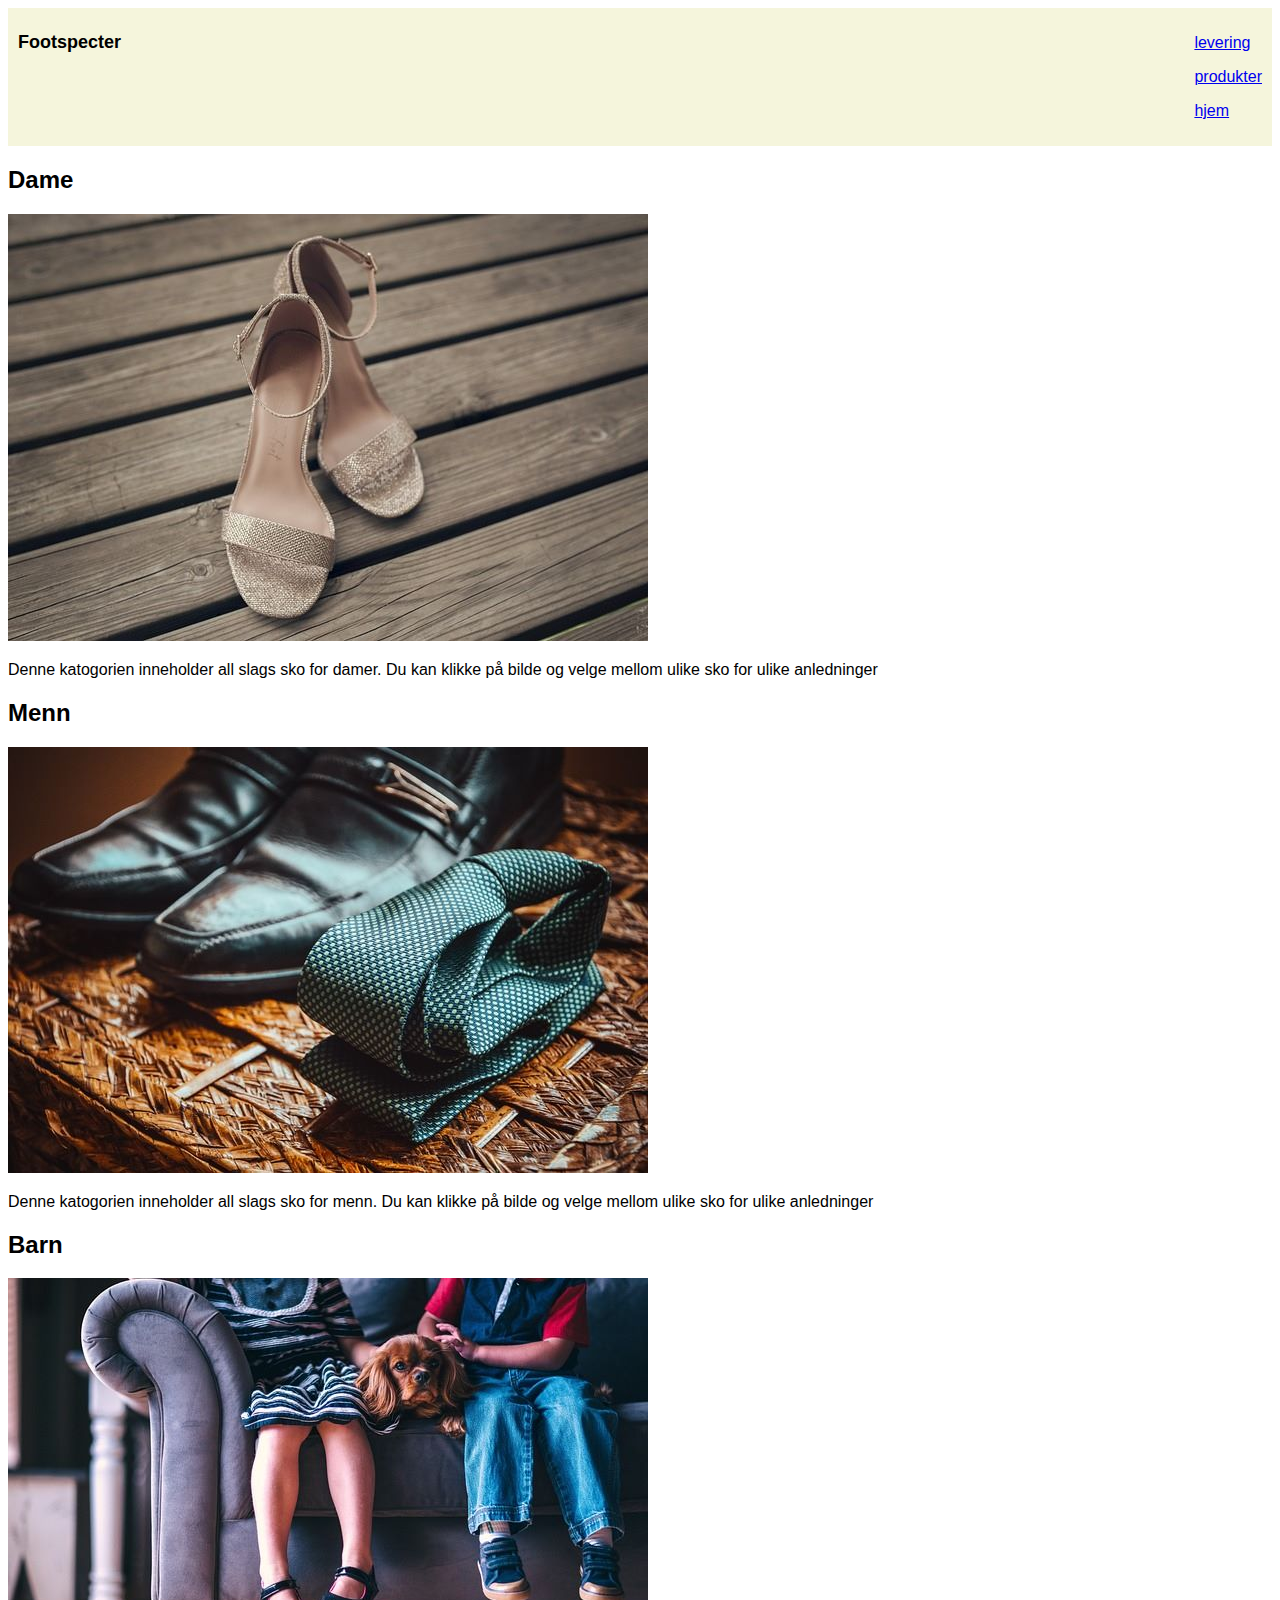
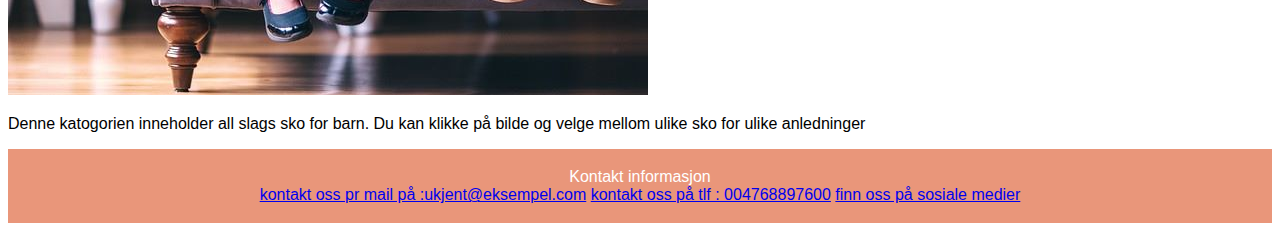
==== index.html @ b7c99135 "opplastning av bilder" ====
<!DOCTYPE html>
<html lang="no">
<head>
    
    <meta charset="UTF-8">
    <meta name="viewport" content="width=device-width, initial-scale=1.0">
    <link rel="stylesheet" href="css/style.css" type="text/css">
    <title>Footspector</title>
</head>
<body>
    <div id="grid-container">

        <header>
            <a href="index.html" id="logo">Footspecter</a>
            <nav>
                <ul><li><a href="valgfriside.html" class="w3-bar-item w3-button">levering</a></li></ul>
                <ul><li><a href="produkt.html" class="w3-bar-item w3-button">produkter</a></li></ul>
                <ul><li><a href="index.html" class="w3-bar-item w3-button">hjem</a></li></ul>
            </nav>
        </header>

        
        <main>
            
            <section class="categories"></section>
                
                      
            <article>

                <h2>Dame</h2>
                
                <img src="img/dame.jpg" alt="Dame">
                 
                <p>Denne katogorien inneholder all slags sko for damer. Du kan klikke på bilde og velge mellom ulike sko for ulike anledninger</p>
                 
            </article>
             
            <article>

                <h2>Menn</h2>
                
                <img src="img/Menn.jpg" alt="Menn">
                 
                <p>Denne katogorien inneholder all slags sko for menn. Du kan klikke på bilde og velge mellom ulike sko for ulike anledninger</p>
                 
            </article>
             
            <article>

                <h2>Barn</h2>
                <img src="img/barn.jpg" alt="barn">
                <p>Denne katogorien inneholder all slags sko for barn. Du kan klikke på bilde og velge mellom ulike sko for ulike anledninger</p>
                 
            </article>

        

        </main>

    </div>
    
    <footer>
        
        <p>Kontakt informasjon<br>

            <a href="footspector:ukjent@eksempel.com">kontakt oss pr mail på :ukjent@eksempel.com</a>
            <a href="footspector:ukjent@eksempel.com">kontakt oss på tlf : 004768897600</a>
            <a href="footspector:ukjent@eksempel.com">finn oss på sosiale medier</a></p>
        
    </footer>

</body>

</html>
---- css/style.css ----
body {
     font-family: Arial, Helvetica, sans-serif;
}

header {
    
    display: flex;
    align-items: center;
    justify-content: space-between;
    padding: 10px;
    background-color: beige;
    align-items: baseline;
}

.logo {
    flex: 1;
}


header nav ul {
    display: flex;
    gap: 0.5rem;
    list-style: none;
}

#logo {
    text-decoration: none;
    font-size: 18px;
    font-weight: 600;
    color: #000;
}


.categories {
    display: flex;
    flex-direction: column;
    gap: 1rem;
}

.categories article {
    flex:110;
}

footer {
    display: grid;
    text-align: center;
    padding: 3px;
    background-color: beige;
    color: white;
}

form {
    border: 3px solid #f1f1f1;
}

input[type=text], input[type=password]{
    width: 100%;
    padding:12px 20px;
    margin: 8px 0;
    display: inline-block;
    border: 1px solid #ccc;
    box-sizing: border-box;
}

.imgvalgfriside {
    text-align: center;
    margin:24px 0 12px 0;
}

img.logo {
    width: 40%;
    border-radius: 50%;
}

.valgfriside {
    padding: 16px;
}

@media only screen and (min-width: 850px) {
    #grid-container {
        grid-template-areas: "header main footer";
        grid-template-columns: 1fr;
        grid-template-rows: repeat(4, auto);
    }
    
    }

.cateegories {
    flex-direction: row;
    flex-wrap: nowrap;
}


    footer {
        text-align: center;
        padding: 3px;
        background-color: DarkSalmon;
        color: white;
      }


/* .default-flex article img { */
    /* width: 100%; */

   /* .left-section {
        display: flex;
        align-items: center;
        gap: 10px;
    
    }
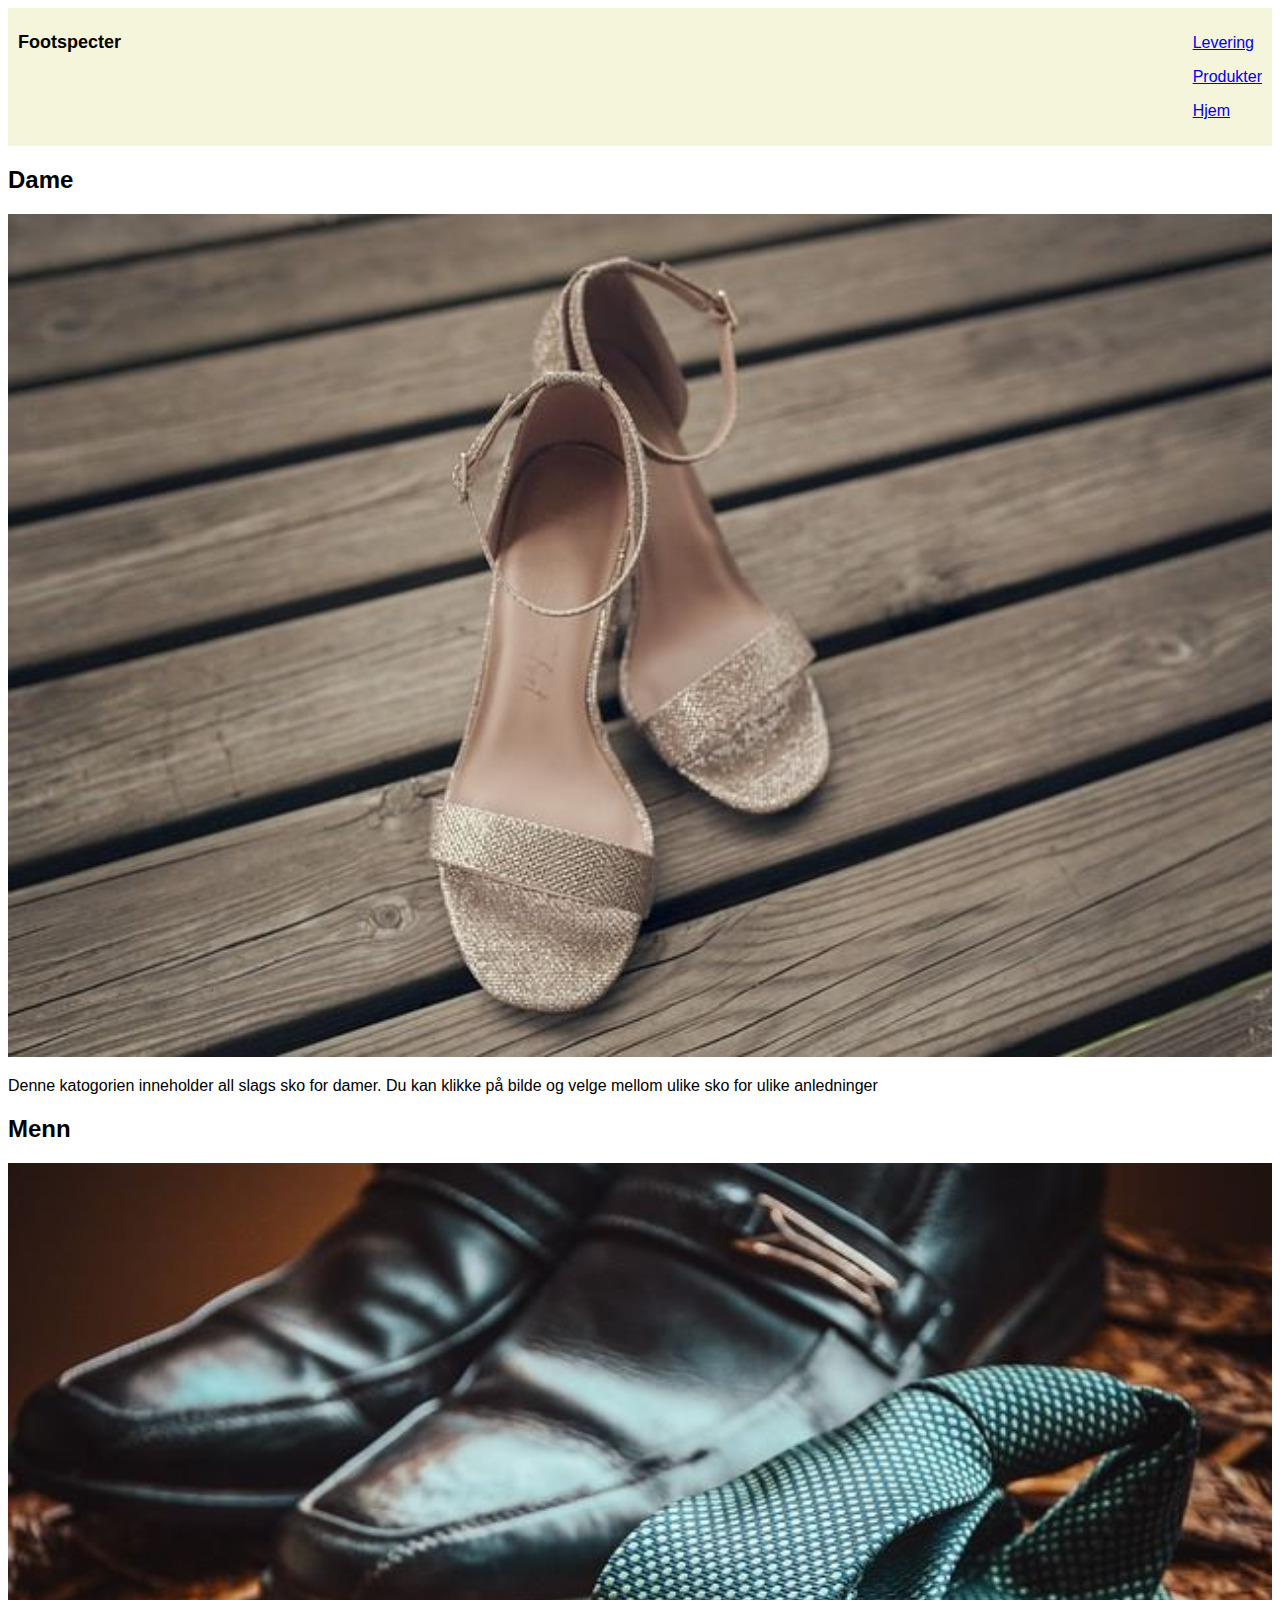
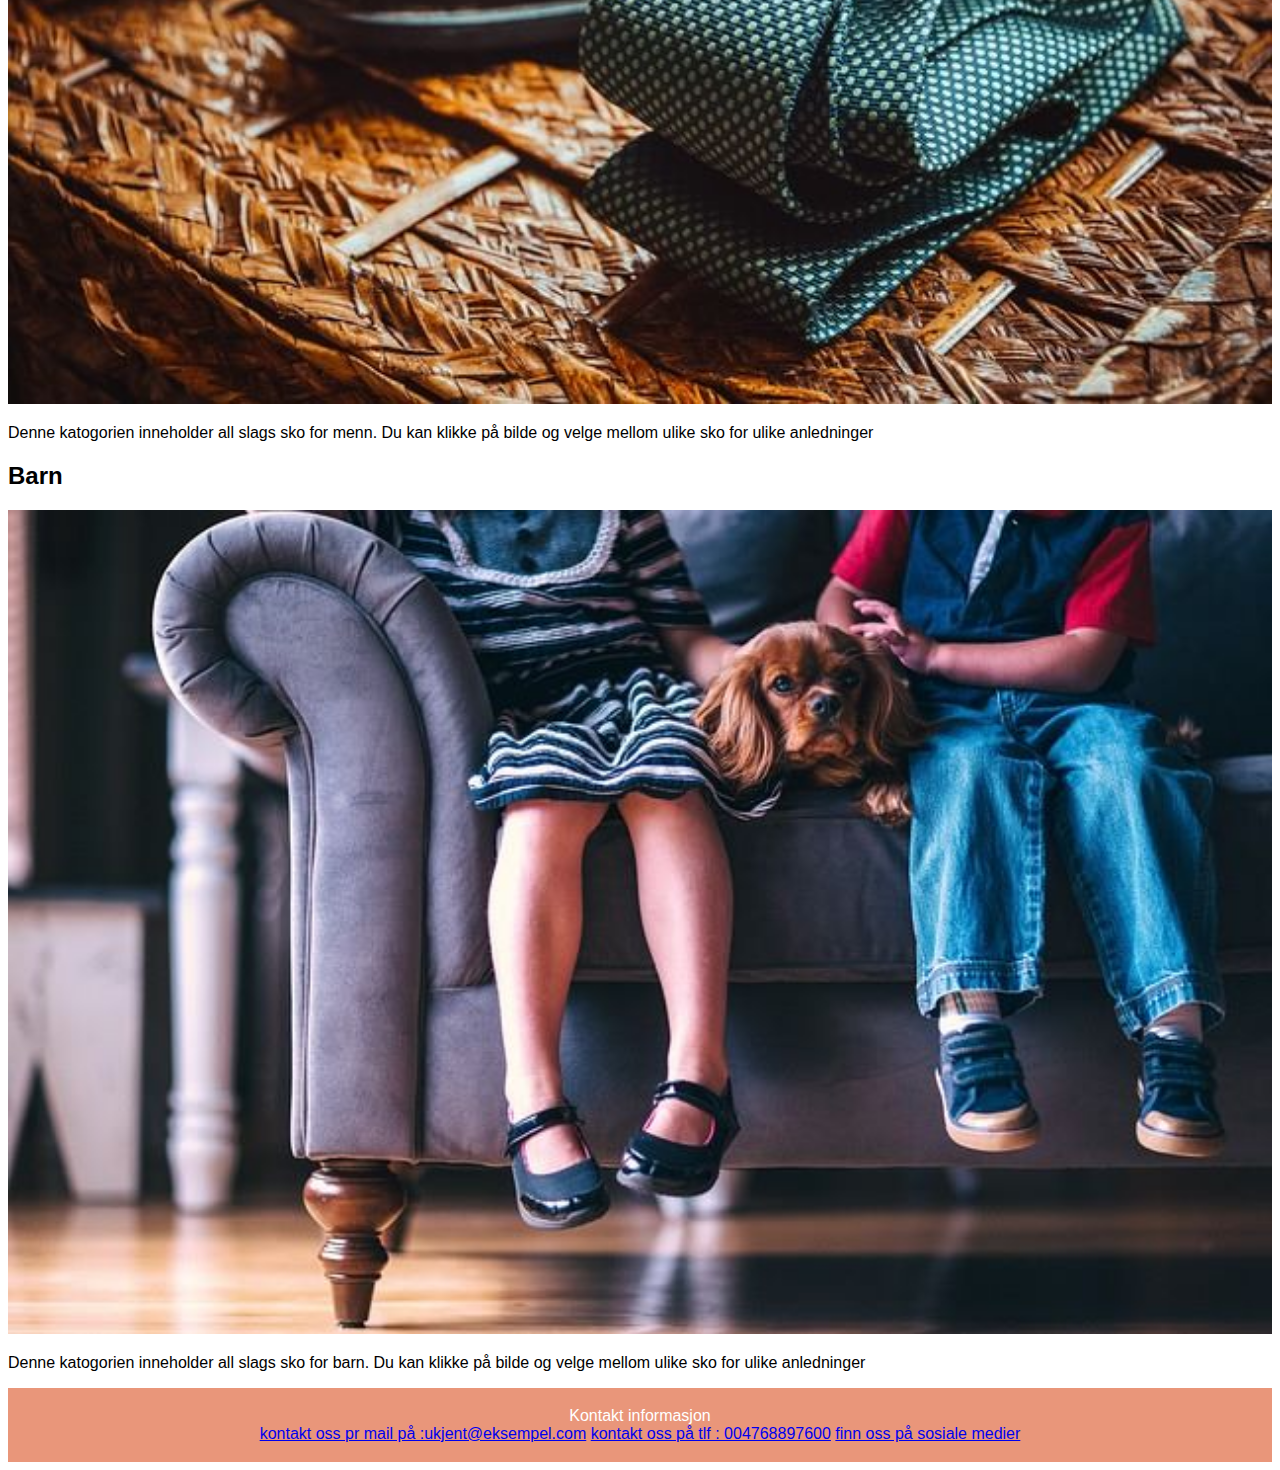
==== commit 67744feb: "BILDER" ====
--- a/index.html
+++ b/index.html
@@ -13,9 +13,9 @@
         <header>
             <a href="index.html" id="logo">Footspecter</a>
             <nav>
-                <ul><li><a href="valgfriside.html" class="w3-bar-item w3-button">levering</a></li></ul>
-                <ul><li><a href="produkt.html" class="w3-bar-item w3-button">produkter</a></li></ul>
-                <ul><li><a href="index.html" class="w3-bar-item w3-button">hjem</a></li></ul>
+                <ul><li><a href="valgfriside.html" class="w3-bar-item w3-button">Levering</a></li></ul>
+                <ul><li><a href="produkt.html" class="w3-bar-item w3-button">Produkter</a></li></ul>
+                <ul><li><a href="index.html" class="w3-bar-item w3-button">Hjem</a></li></ul>
             </nav>
         </header>
 
@@ -29,7 +29,7 @@
 
                 <h2>Dame</h2>
                 
-                <img src="img/dame.jpg" alt="Dame">
+                <img class="picture" src="img/dame.jpg" alt="Dame">
                  
                 <p>Denne katogorien inneholder all slags sko for damer. Du kan klikke på bilde og velge mellom ulike sko for ulike anledninger</p>
                  
@@ -39,7 +39,7 @@
 
                 <h2>Menn</h2>
                 
-                <img src="img/Menn.jpg" alt="Menn">
+                <img class="picture" src="img/Menn.jpg" alt="Menn">
                  
                 <p>Denne katogorien inneholder all slags sko for menn. Du kan klikke på bilde og velge mellom ulike sko for ulike anledninger</p>
                  
@@ -48,7 +48,7 @@
             <article>
 
                 <h2>Barn</h2>
-                <img src="img/barn.jpg" alt="barn">
+                <img class="picture" src="img/barn.jpg" alt="barn">
                 <p>Denne katogorien inneholder all slags sko for barn. Du kan klikke på bilde og velge mellom ulike sko for ulike anledninger</p>
                  
             </article>
--- a/css/style.css
+++ b/css/style.css
@@ -77,6 +77,10 @@
     padding: 16px;
 }
 
+.picture {
+    width: 100%;
+}
+
 @media only screen and (min-width: 850px) {
     #grid-container {
         grid-template-areas: "header main footer";
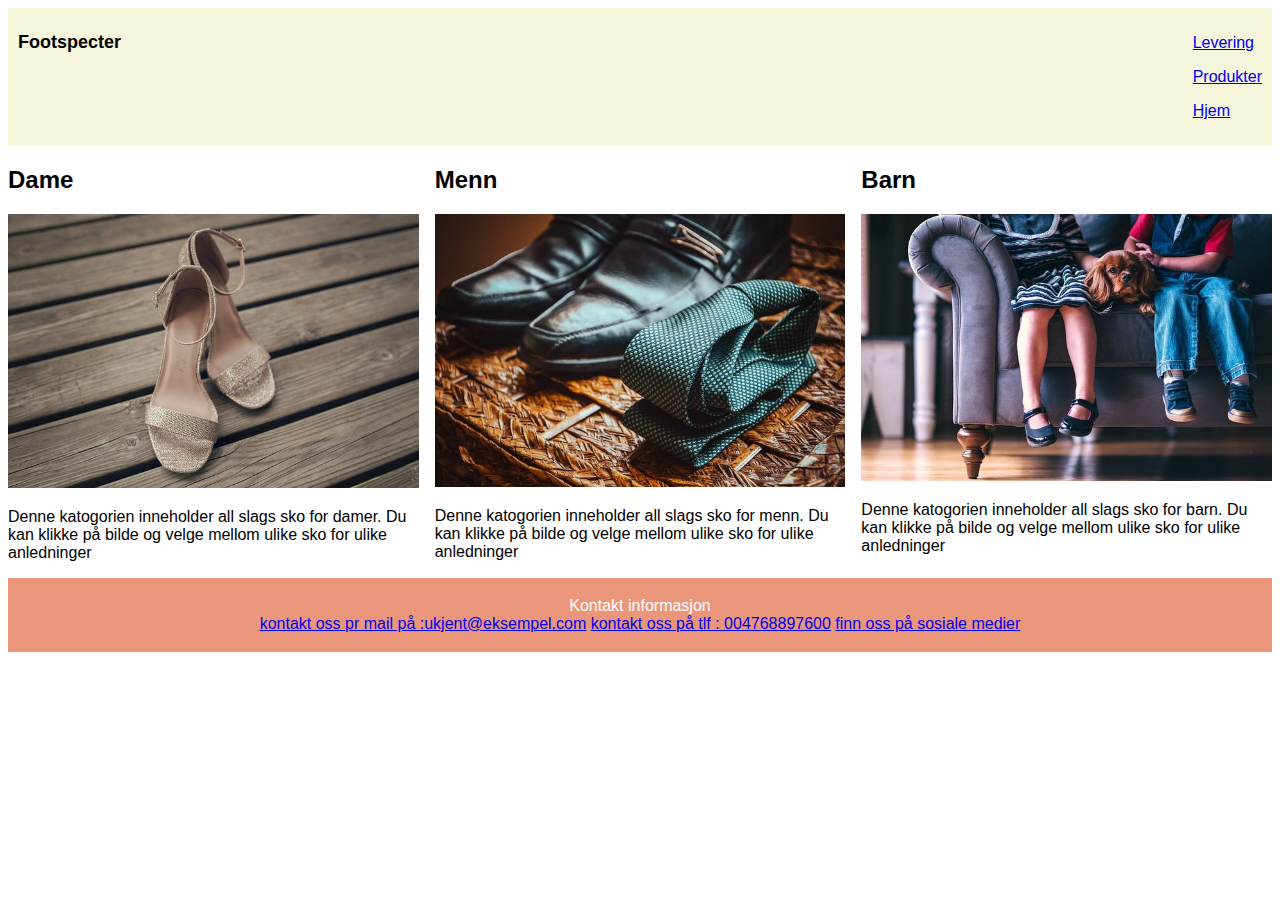
==== commit 084b98ac: "Oppdateringer1" ====
--- a/index.html
+++ b/index.html
@@ -21,38 +21,42 @@
 
         
         <main>
+
             
-            <section class="categories"></section>
+            <section class="categories">
                 
-                      
-            <article>
+                <article>
 
-                <h2>Dame</h2>
+                    
+                    <h2>Dame</h2>
+                    <img class="picture" src="img/dame.jpg" alt="Dame">
+                 
+                    <p>Denne katogorien inneholder all slags sko for damer. Du kan klikke på bilde og velge mellom ulike sko for ulike anledninger</p>
+                 
+                </article>
+
+             
+                <article>
+
                 
-                <img class="picture" src="img/dame.jpg" alt="Dame">
+                    <h2>Menn</h2>
+
+                
+                    <img class="picture" src="img/Menn.jpg" alt="Menn">
+
                  
-                <p>Denne katogorien inneholder all slags sko for damer. Du kan klikke på bilde og velge mellom ulike sko for ulike anledninger</p>
+                    <p>Denne katogorien inneholder all slags sko for menn. Du kan klikke på bilde og velge mellom ulike sko for ulike anledninger</p>
+                </article>
+
+                <article>
+                    
+                    <h2>Barn</h2>
+                    <img class="picture" src="img/barn.jpg" alt="barn">
+                    <p>Denne katogorien inneholder all slags sko for barn. Du kan klikke på bilde og velge mellom ulike sko for ulike anledninger</p>
                  
-            </article>
-             
-            <article>
+                </article>
 
-                <h2>Menn</h2>
-                
-                <img class="picture" src="img/Menn.jpg" alt="Menn">
-                 
-                <p>Denne katogorien inneholder all slags sko for menn. Du kan klikke på bilde og velge mellom ulike sko for ulike anledninger</p>
-                 
-            </article>
-             
-            <article>
-
-                <h2>Barn</h2>
-                <img class="picture" src="img/barn.jpg" alt="barn">
-                <p>Denne katogorien inneholder all slags sko for barn. Du kan klikke på bilde og velge mellom ulike sko for ulike anledninger</p>
-                 
-            </article>
-
+            </section>
         
 
         </main>
--- a/css/style.css
+++ b/css/style.css
@@ -81,18 +81,9 @@
     width: 100%;
 }
 
-@media only screen and (min-width: 850px) {
-    #grid-container {
-        grid-template-areas: "header main footer";
-        grid-template-columns: 1fr;
-        grid-template-rows: repeat(4, auto);
-    }
-    
-    }
-
-.cateegories {
-    flex-direction: row;
-    flex-wrap: nowrap;
+.categories {
+    display:flex;
+    flex-direction: column;
 }
 
 
@@ -112,7 +103,24 @@
         align-items: center;
         gap: 10px;
     
-    }    
+    }
+
+    */
+
+
+@media only screen and (min-width: 850px) {
+    #grid-container {
+        grid-template-areas: "header main footer";
+        grid-template-columns: 1fr;
+        grid-template-rows: repeat(4, auto);
+    }
+
+    .categories {
+        flex-direction: row;
+        flex-wrap: nowrap;
+    }
+    
+}
 
 
 
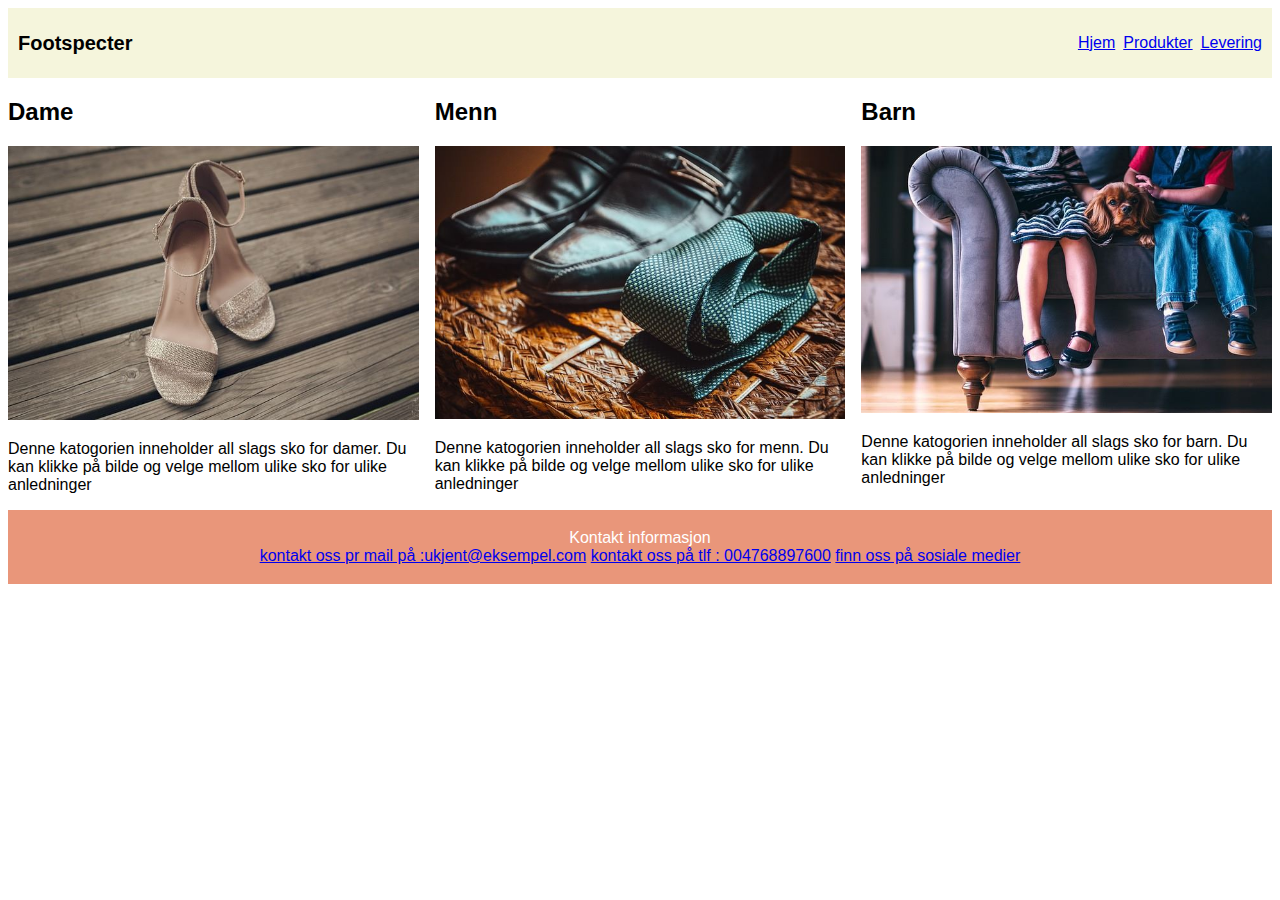
==== commit 984a8d93: "oppdatering" ====
--- a/index.html
+++ b/index.html
@@ -13,9 +13,14 @@
         <header>
             <a href="index.html" id="logo">Footspecter</a>
             <nav>
-                <ul><li><a href="valgfriside.html" class="w3-bar-item w3-button">Levering</a></li></ul>
-                <ul><li><a href="produkt.html" class="w3-bar-item w3-button">Produkter</a></li></ul>
-                <ul><li><a href="index.html" class="w3-bar-item w3-button">Hjem</a></li></ul>
+                <ul>
+                    <li><a href="index.html" class="w3-bar-item w3-button">Hjem</a></li>
+                    <li><a href="produkt.html" class="w3-bar-item w3-button">Produkter</a></li>
+                    <li><a href="valgfriside.html" class="w3-bar-item w3-button">Levering</a></li>
+                    
+                    
+                </ul>
+                <img class="mobil-ikon" src="img/hamburger.svg">
             </nav>
         </header>
 
--- a/css/style.css
+++ b/css/style.css
@@ -10,23 +10,28 @@
     justify-content: space-between;
     padding: 10px;
     background-color: beige;
-    align-items: baseline;
+    
 }
+
 
 .logo {
     flex: 1;
 }
 
+.mobil-ikon {
+    width: 40px;
+    height: 40px;
+}
 
 header nav ul {
-    display: flex;
+    display: none;
     gap: 0.5rem;
     list-style: none;
 }
 
 #logo {
     text-decoration: none;
-    font-size: 18px;
+    font-size: 20px;
     font-weight: 600;
     color: #000;
 }
@@ -86,6 +91,11 @@
     flex-direction: column;
 }
 
+.produkt-container {
+    display:grid;
+    grid-template-columns: 1fr;
+}
+
 
     footer {
         text-align: center;
@@ -109,6 +119,16 @@
 
 
 @media only screen and (min-width: 850px) {
+    .mobil-ikon {
+        display: none;
+    }
+
+    header nav ul {
+        display: flex;
+        gap: 0.5rem;
+        list-style: none;
+    }
+
     #grid-container {
         grid-template-areas: "header main footer";
         grid-template-columns: 1fr;
@@ -120,6 +140,9 @@
         flex-wrap: nowrap;
     }
     
+    .produkt-container {
+        grid-template-columns: 1fr 1fr;
+    }
 }
 
 
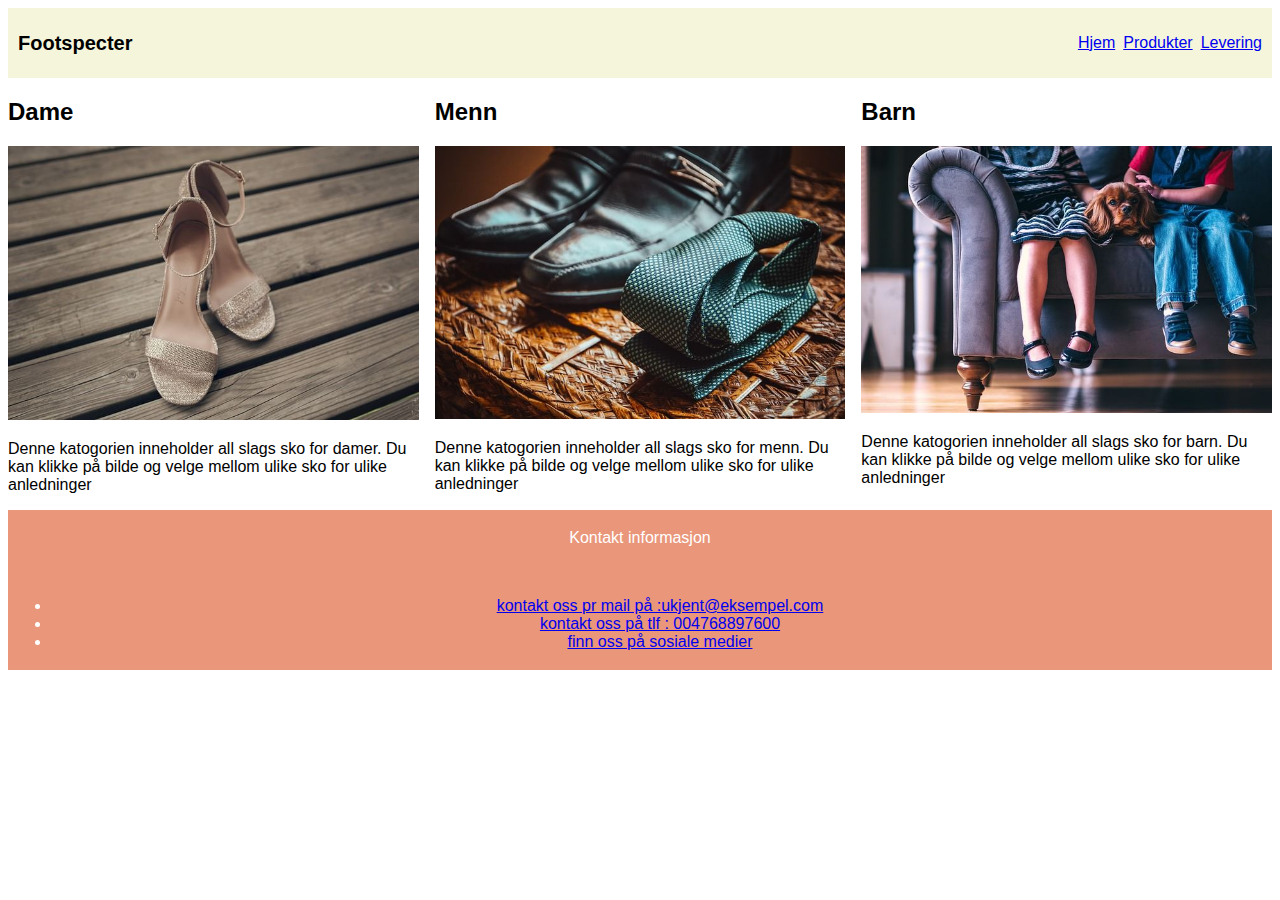
==== commit 76453cd2: "new" ====
--- a/index.html
+++ b/index.html
@@ -20,7 +20,7 @@
                     
                     
                 </ul>
-                <img class="mobil-ikon" src="img/hamburger.svg">
+                <img class="mobil-ikon" src="img/hamburger.svg" alt="meny">
             </nav>
         </header>
 
@@ -69,15 +69,18 @@
     </div>
     
     <footer>
-        
-        <p>Kontakt informasjon<br>
+        <article>
+            <p>Kontakt informasjon</p> <br>
 
-            <a href="footspector:ukjent@eksempel.com">kontakt oss pr mail på :ukjent@eksempel.com</a>
-            <a href="footspector:ukjent@eksempel.com">kontakt oss på tlf : 004768897600</a>
-            <a href="footspector:ukjent@eksempel.com">finn oss på sosiale medier</a></p>
-        
+            <ul>
+
+                <li><a class="text-footer" href="footspector:ukjent@eksempel.com">kontakt oss pr mail på :ukjent@eksempel.com</a></li>
+                <li><a class="text-footer" href="footspector:ukjent@eksempel.com">kontakt oss på tlf : 004768897600</a></li>
+                <li><a class="text-footer" href="footspector:ukjent@eksempel.com">finn oss på sosiale medier</a></li>
+
+            </ul>
+
+        </article>
     </footer>
-
 </body>
-
-</html>
+</html>--- a/css/style.css
+++ b/css/style.css
@@ -1,168 +1,146 @@
 
 body {
-     font-family: Arial, Helvetica, sans-serif;
+    font-family: Arial, Helvetica, sans-serif;
 }
 
 header {
-    
-    display: flex;
-    align-items: center;
-    justify-content: space-between;
-    padding: 10px;
-    background-color: beige;
-    
+   
+   display: flex;
+   align-items: center;
+   justify-content: space-between;
+   padding: 10px;
+   background-color: beige;
+   
 }
 
 
 .logo {
-    flex: 1;
+   flex: 1;
 }
 
 .mobil-ikon {
-    width: 40px;
-    height: 40px;
+   width: 40px;
+   height: 40px;
 }
 
 header nav ul {
-    display: none;
-    gap: 0.5rem;
-    list-style: none;
+   display: none;
+   gap: 0.5rem;
+   list-style: none;
 }
 
 #logo {
-    text-decoration: none;
-    font-size: 20px;
-    font-weight: 600;
-    color: #000;
+   text-decoration: none;
+   font-size: 20px;
+   font-weight: 600;
+   color: #000;
 }
 
 
 .categories {
-    display: flex;
-    flex-direction: column;
-    gap: 1rem;
+   display: flex;
+   flex-direction: column;
+   gap: 1rem;
 }
 
 .categories article {
-    flex:110;
+   flex:110;
 }
 
 footer {
-    display: grid;
-    text-align: center;
-    padding: 3px;
-    background-color: beige;
-    color: white;
+   display: grid;
+   text-align: center;
+   padding: 3px;
+   background-color: beige;
+   color: white;
 }
 
 form {
-    border: 3px solid #f1f1f1;
+   border: 3px solid #f1f1f1;
 }
 
 input[type=text], input[type=password]{
-    width: 100%;
-    padding:12px 20px;
-    margin: 8px 0;
-    display: inline-block;
-    border: 1px solid #ccc;
-    box-sizing: border-box;
+   width: 100%;
+   padding:12px 20px;
+   margin: 8px 0;
+   display: inline-block;
+   border: 1px solid #ccc;
+   box-sizing: border-box;
 }
 
 .imgvalgfriside {
-    text-align: center;
-    margin:24px 0 12px 0;
+   text-align: center;
+   margin: 12px 5px;
 }
 
 img.logo {
-    width: 40%;
-    border-radius: 50%;
+   width: 40%;
+   border-radius: 50%;
 }
 
 .valgfriside {
-    padding: 16px;
+   padding: 16px;
 }
 
 .picture {
-    width: 100%;
+   width: 100%;
 }
 
 .categories {
-    display:flex;
-    flex-direction: column;
+   display:flex;
+   flex-direction: column;
 }
 
 .produkt-container {
-    display:grid;
-    grid-template-columns: 1fr;
+   display:grid;
+   grid-template-columns: 1fr;
 }
 
 
-    footer {
-        text-align: center;
-        padding: 3px;
-        background-color: DarkSalmon;
-        color: white;
-      }
+   footer {
+       text-align: center;
+       padding: 3px;
+       background-color: DarkSalmon;
+       color: white;
+     }
 
 
 /* .default-flex article img { */
-    /* width: 100%; */
+   /* width: 100%; */
 
-   /* .left-section {
-        display: flex;
-        align-items: center;
-        gap: 10px;
-    
-    }
+  /* .left-section {
+       display: flex;
+       align-items: center;
+       gap: 10px;
+   
+   }
 
-    */
+   */
 
 
 @media only screen and (min-width: 850px) {
-    .mobil-ikon {
-        display: none;
-    }
+   .mobil-ikon {
+       display: none;
+   }
 
-    header nav ul {
-        display: flex;
-        gap: 0.5rem;
-        list-style: none;
-    }
+   header nav ul {
+       display: flex;
+       gap: 0.5rem;
+       list-style: none;
+   }
 
-    #grid-container {
-        grid-template-areas: "header main footer";
-        grid-template-columns: 1fr;
-        grid-template-rows: repeat(4, auto);
-    }
+   #grid-container {
+       grid-template-areas: "header main footer";
+       grid-template-columns: 1fr;
+       grid-template-rows: repeat(4, auto);
+   }
 
-    .categories {
-        flex-direction: row;
-        flex-wrap: nowrap;
-    }
-    
-    .produkt-container {
-        grid-template-columns: 1fr 1fr;
-    }
+   .categories {
+       flex-direction: row;
+       flex-wrap: nowrap;
+   }
+   
+   .produkt-container {
+       grid-template-columns: 1fr 1fr;
+   }
 }
-
-
-
-
-  
-
-
-    
-
-
-
-
-
-
-
-
-
-
-
-
-
-
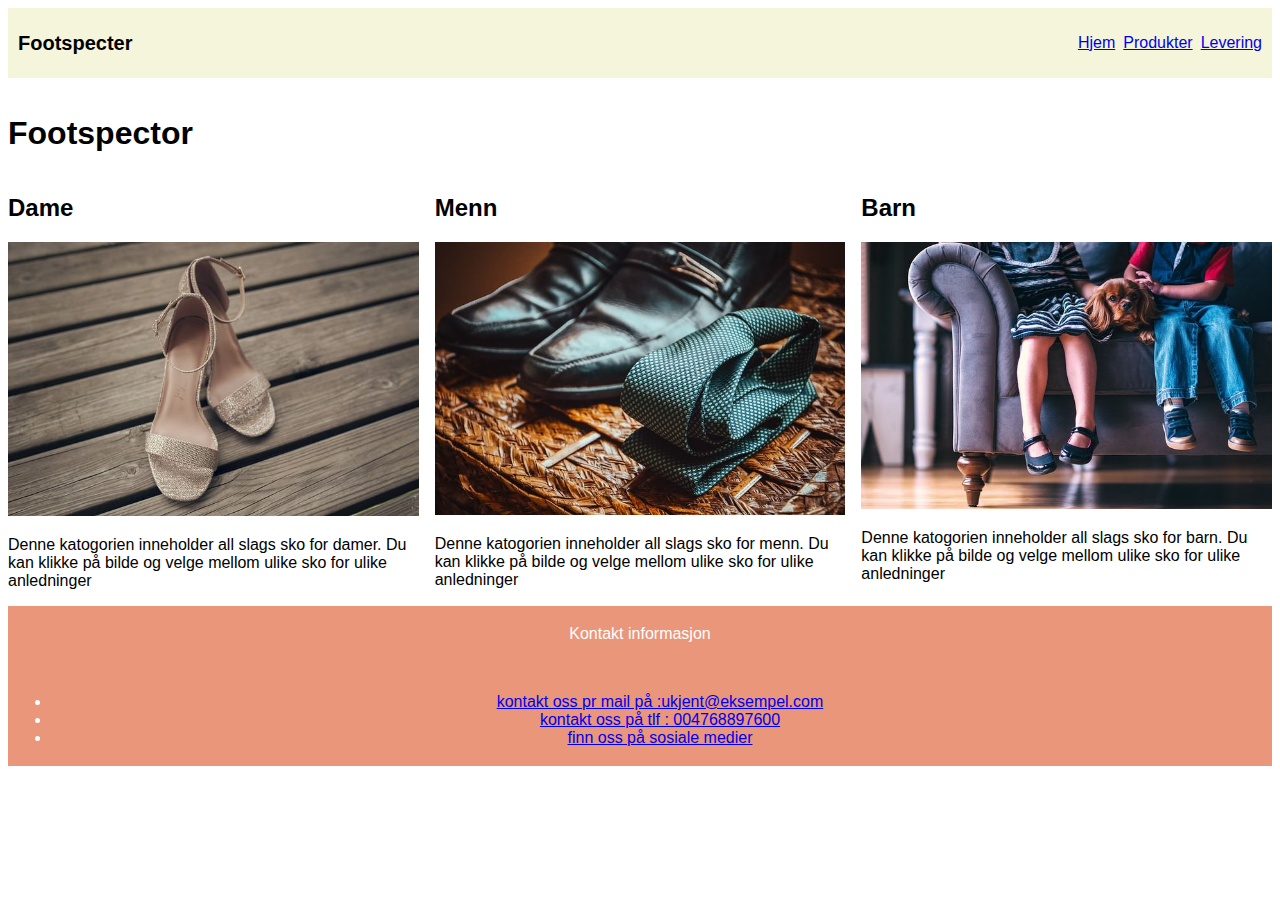
==== commit 6c634d04: "oppdatering" ====
--- a/index.html
+++ b/index.html
@@ -26,6 +26,9 @@
 
         
         <main>
+
+            <h1>Footspector</h1>
+            
 
             
             <section class="categories">
--- a/css/style.css
+++ b/css/style.css
@@ -1,6 +1,13 @@
 
 body {
     font-family: Arial, Helvetica, sans-serif;
+}
+
+#grid-container {
+   display: grid;
+   grid-template-columns: 1fr;
+   row-gap: 1rem;
+ 
 }
 
 header {
@@ -79,7 +86,9 @@
 }
 
 .valgfriside {
-   padding: 16px;
+   width: 100%;
+   max-width: 500px;
+   margin: auto;
 }
 
 .picture {
@@ -130,10 +139,12 @@
    }
 
    #grid-container {
-       grid-template-areas: "header main footer";
+
+   }   
+      /*grid-template-areas: "header main footer";
        grid-template-columns: 1fr;
        grid-template-rows: repeat(4, auto);
-   }
+   } */
 
    .categories {
        flex-direction: row;
